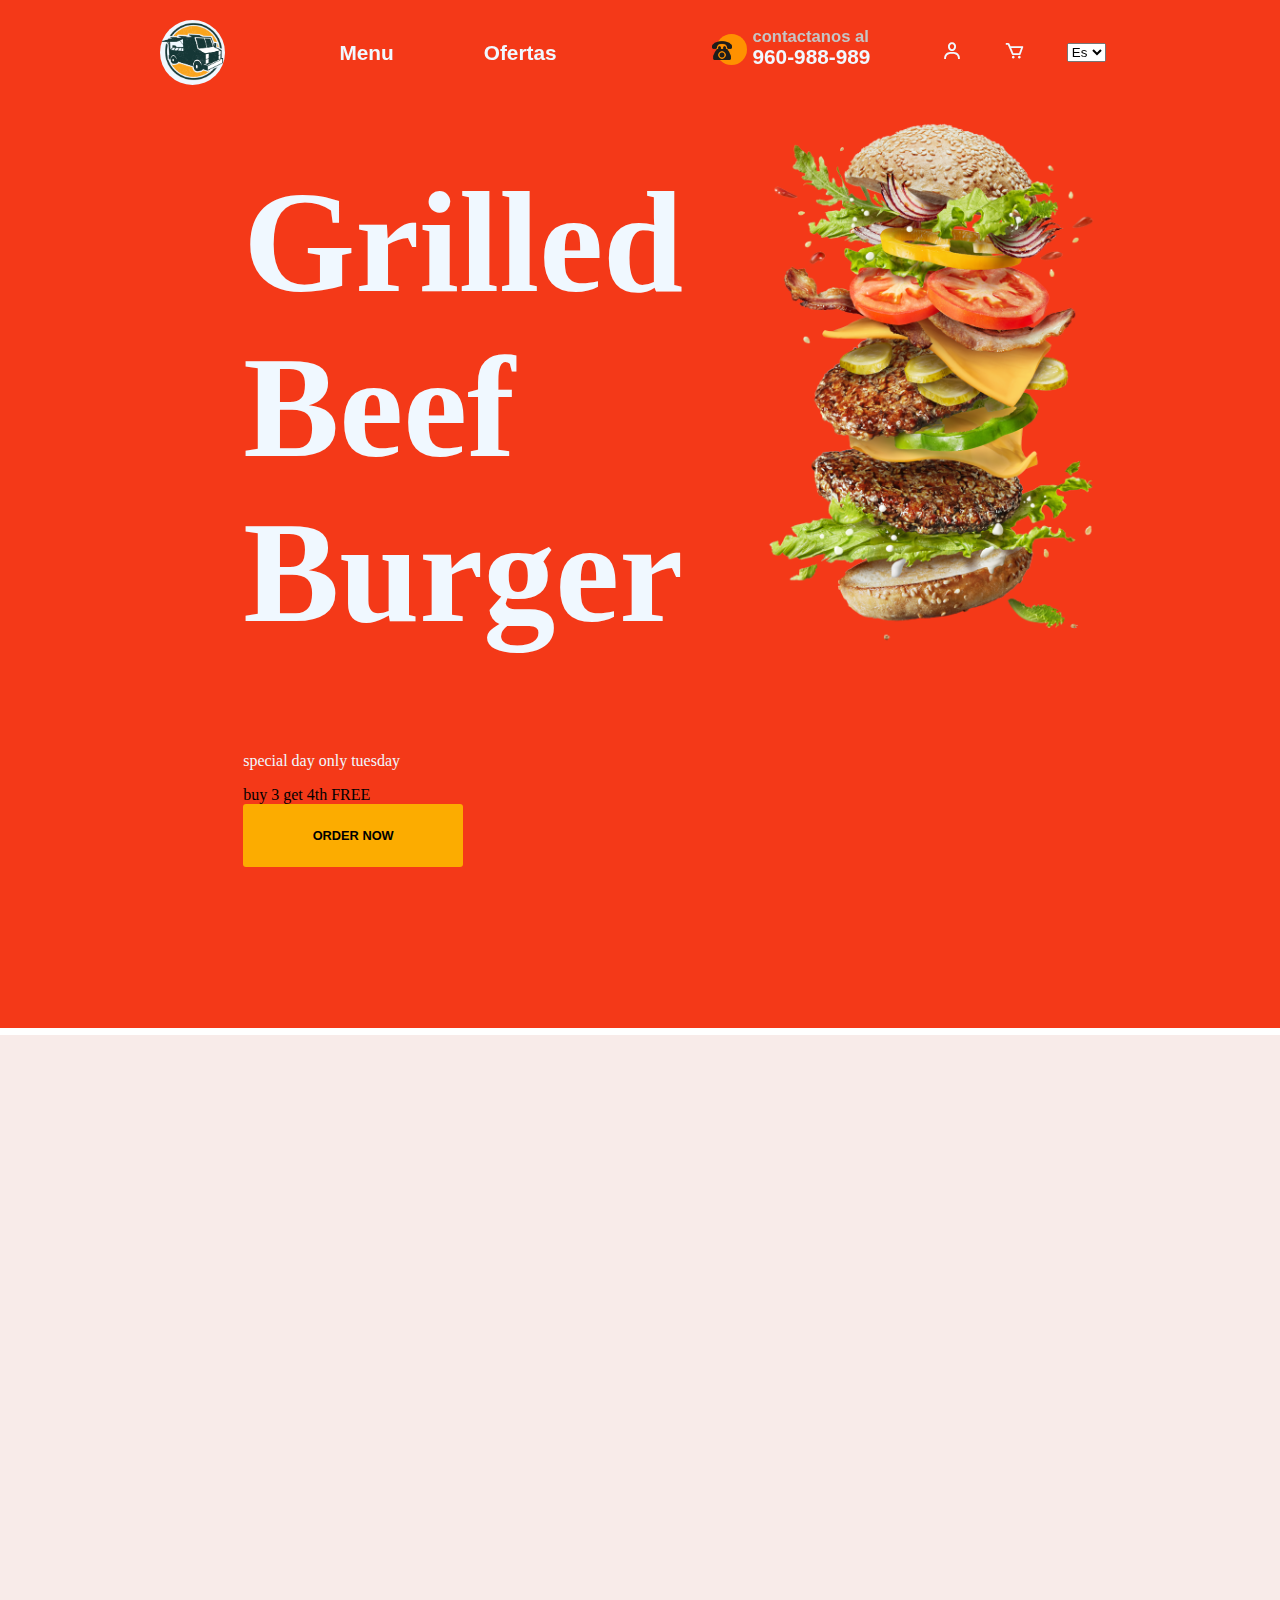
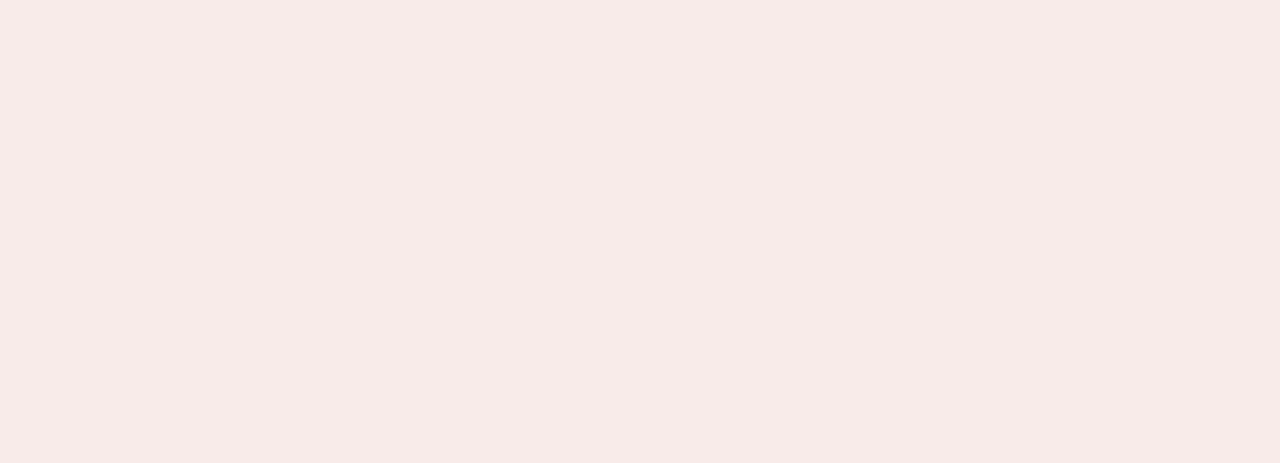
==== menú/index.html @ bf7a0da6 "Food-menu-one" ====
<!DOCTYPE html>
<html lang="en">
<head>
    <meta charset="UTF-8">
    <meta name="viewport" content="width=device-width, initial-scale=1.0">
    <title>Document</title>
    <link rel="stylesheet" href="/menú/stylesmn.css">
    <link href='https://unpkg.com/boxicons@2.1.4/css/boxicons.min.css' rel='stylesheet'>

</head>
<body>

<header class="head-container">
    <header>
        <div class="item">
        <img class="logo" src="/menú/src/images/logo.png" alt="">
        </div>

        <nav class="item">
            <li>Menu</li>
            <li>Ofertas</li>       
        </nav>

        <div class="item E-block">

                <img src="/menú/src/images/tell.png" alt="">
                <div class="b-radius"></div>
            <div>
                <p class="small">contactanos al</p>
                <p>960-988-989</p>
            </div>
        </div>

        <div class="item extra">
                <li><i class='bx bx-user'></i></li>
                <li><i class='bx bx-cart'></i></li>
                    <select name="lenguaje" >
                        <option value="Es">Es</option>
                        <option value="En">En</option>
                    </select>
            </ul>
        </div>
    </header>
</header>

<main>
    
    <section class="pr-contain">
    <div class="contain">
        <div class="contain-1">
            <h1> Grilled Beef Burger</h1>
            <p>special day only tuesday</p>
            <span>buy 3 get 4th FREE</span>
            <div class="btn"><span>ORDER NOW<span></div>
        </div>
        <div class="contain-2">
            <img src="/menú/src/hamburger/pngwing.com (7).png" alt="">
        </div>
    </div>
    </section>

    <section class="sd-contain">
    </section>
</main>

</body>
</html>
---- menú/stylesmn.css ----
body {
    margin-inline: 0;
    margin-top: 0;
    justify-content: center;
    margin: 0px 10%;
    box-sizing: border-box;
    overflow-x:hidden;
}

header{
    z-index: 10;
    display: grid;
    grid-template-columns: 1fr 3fr 2fr 2fr;
    min-width: 600px;
    position: fixed;
    width: 80%;
    color: aliceblue;
    margin-top: 10px;
}

header img {
    object-fit:contain;
    width: 16px;
}

.logo {
    width: 65px;
    background-color: aliceblue;
    border-radius: 50px;
}

.item {
    display: flex;
    list-style: none;
    justify-content: center;
    align-items: center;
    padding-inline: 10%;
    justify-content: space-around;
    font-family:'Gill Sans', 'Gill Sans MT', Calibri, 'Trebuchet MS', sans-serif;
    font-size: 13px;
    cursor: pointer;
    font-size: 1.3em;
    font-weight: bold;
}

.E-block{
    padding-top: 10px;
    align-items: center;
    justify-content: end;
    
}

.small {
    color: rgb(197, 197, 197);
    font-size: 0.8em;
    margin-bottom: 20px;
}
.E-block p{
margin-top: 0px;
line-height: 0%;
}
.E-block img{
    z-index: 10;
    position: relative;
    top: -8px; 
    margin-right:20px;
    width: 20px;
}
.E-block .b-radius{
    z-index: 1;
    position: absolute;
    background-color: rgb(255, 145, 0);
    border-radius: 50px ; 
    height: 31px;
    width: 31px;
    top: 14px;
    transform: translateX(-123px);
}

header nav{
    display:flex;
    justify-content:center;
}

.pr-contain{
    z-index: 1;
    position: absolute;
    background-color: rgba(243, 36, 0, 0.904);
    background-position: center;
    background-repeat: no-repeat;
    background-size: cover;
    width: 100%;
    right: 0; 
    left: 0;
    height: 100vh;
    padding: 5% 12%;
    display: flex;
}

.btn {
    background-color: rgb(252, 172, 0); 
    display: flex;
    justify-content: center;
    align-items: center;
    flex-wrap: nowrap;
    min-height: 7%;
    width: 50%;
    border-radius: 3px;
    font-size: 80%;
    font-family:'Gill Sans', 'Gill Sans MT', Calibri, 'Trebuchet MS', sans-serif;
    font-weight: bold;
}

.pr-contain p{
    color: aliceblue;
}
.pr-contain h1{
    color: aliceblue;
    font-size: 900%;
}

.contain{
    display: flex;
    flex-direction: row;
    justify-content:st;
    width: 30%;
    margin-left: 7%;
}

.contain .contain-2 img{
    position:absolute;
    width: 30%;
    top: 7%;
}

.sd-contain{
    z-index: 2;
    position: absolute;
    background-color: rgb(248, 235, 233);
    background-position: center;
    background-repeat: no-repeat;
    background-size: cover;
    width: 100%;
    right: 0; 
    left: 0;
    top: 115vh;
    height: 100vh;
    padding: 5% 12%;
    display: flex;
}
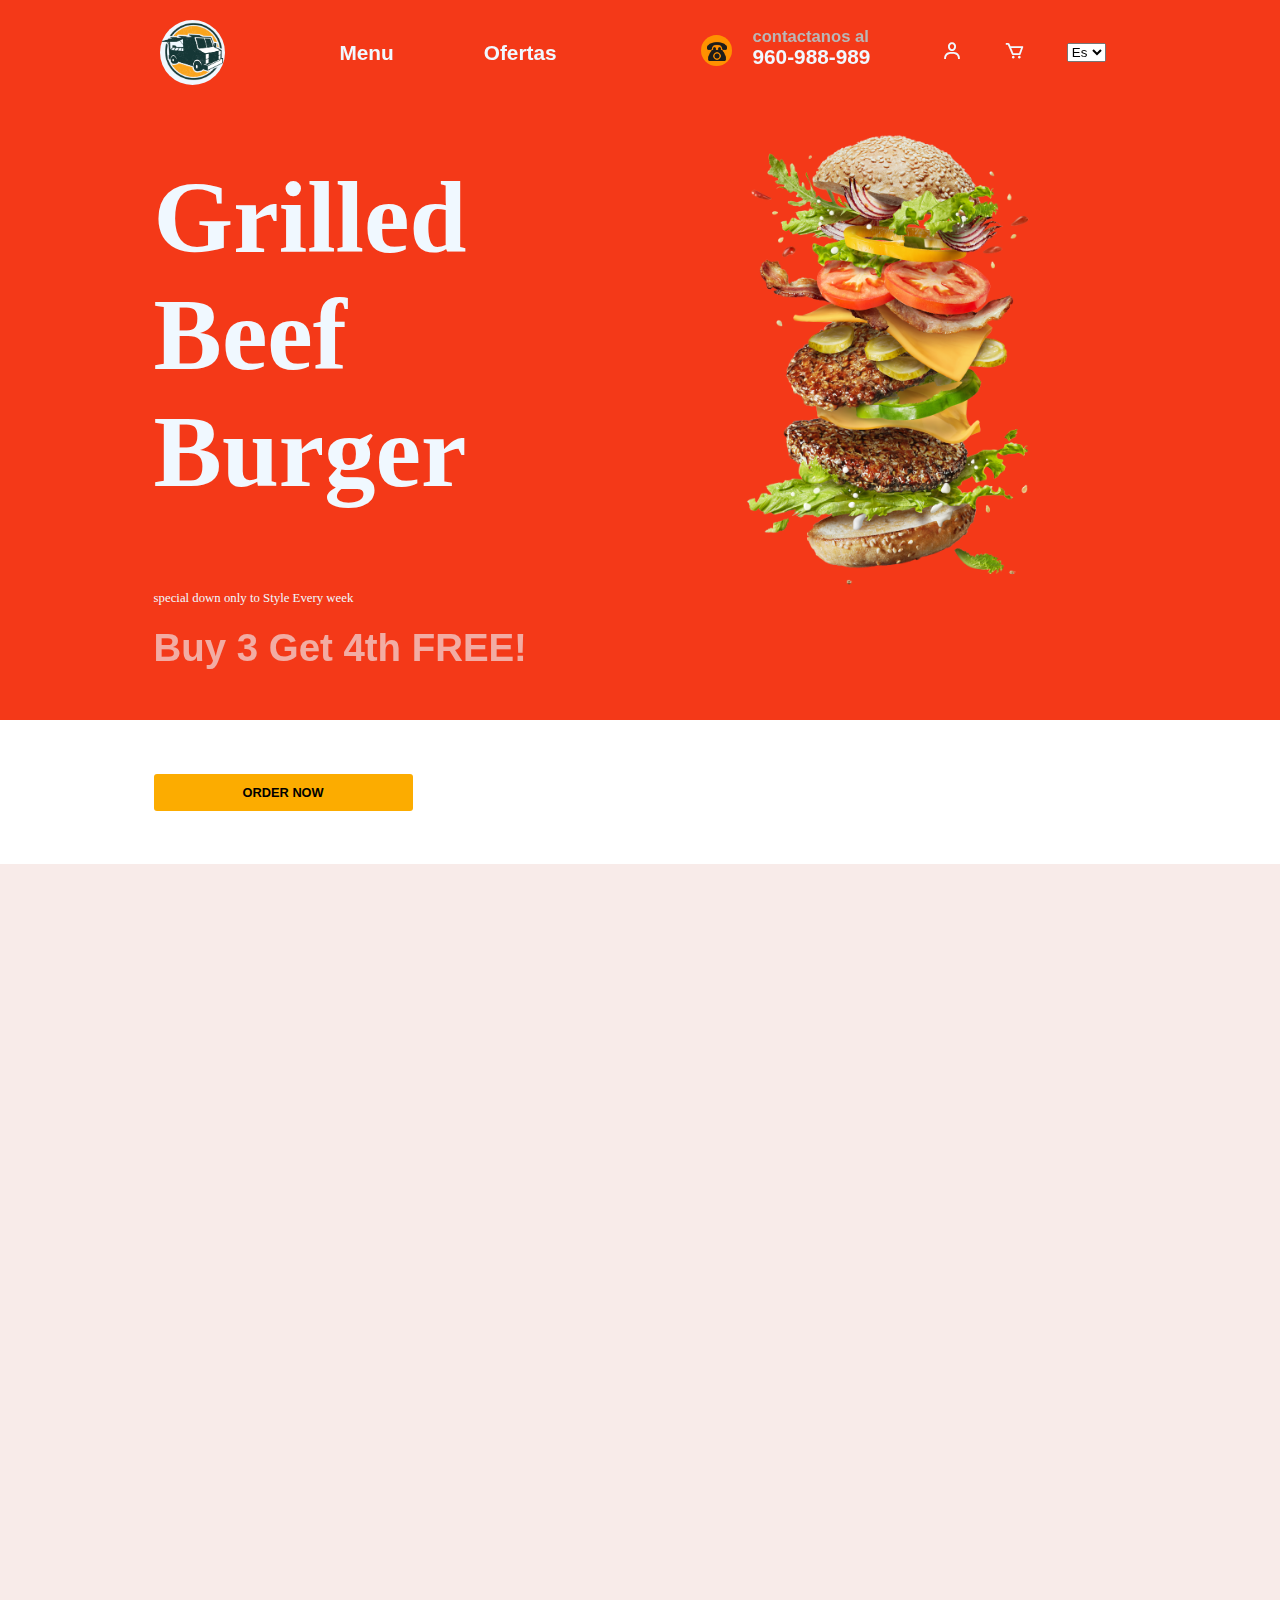
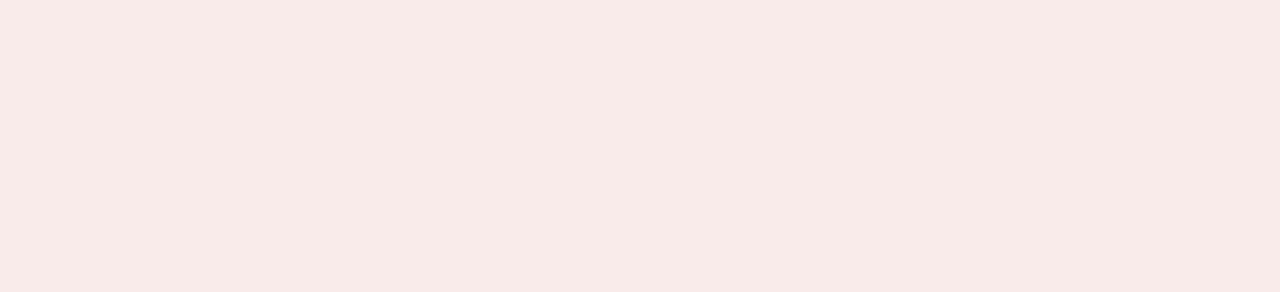
==== commit 26e26aa1: "well-center_food" ====
--- a/menú/index.html
+++ b/menú/index.html
@@ -22,9 +22,8 @@
         </nav>
 
         <div class="item E-block">
-
-                <img src="/menú/src/images/tell.png" alt="">
-                <div class="b-radius"></div>
+                
+                <div class="b-radius"><img src="/menú/src/images/tell.png" alt=""></div>
             <div>
                 <p class="small">contactanos al</p>
                 <p>960-988-989</p>
@@ -48,11 +47,13 @@
     <section class="pr-contain">
     <div class="contain">
         <div class="contain-1">
+
             <h1> Grilled Beef Burger</h1>
-            <p>special day only tuesday</p>
-            <span>buy 3 get 4th FREE</span>
-            <div class="btn"><span>ORDER NOW<span></div>
+            <p class="small">special down only to Style Every week</p>
+            <span>Buy 3 Get 4th <b>FREE!</b></span>
+            <div class="btn">ORDER NOW</div>
         </div>
+
         <div class="contain-2">
             <img src="/menú/src/hamburger/pngwing.com (7).png" alt="">
         </div>
--- a/menú/stylesmn.css
+++ b/menú/stylesmn.css
@@ -42,16 +42,15 @@
     font-size: 1.3em;
     font-weight: bold;
 }
-
 .E-block{
+    display: flex;
     padding-top: 10px;
     align-items: center;
     justify-content: end;
     
 }
-
-.small {
-    color: rgb(197, 197, 197);
+.small{
+    color: rgb(185, 183, 183);
     font-size: 0.8em;
     margin-bottom: 20px;
 }
@@ -60,22 +59,21 @@
 line-height: 0%;
 }
 .E-block img{
-    z-index: 10;
-    position: relative;
-    top: -8px; 
-    margin-right:20px;
+    position: relative; 
     width: 20px;
 }
 .E-block .b-radius{
-    z-index: 1;
-    position: absolute;
+    z-index: 9;
+    display: flex;
+    justify-content: center;
+    align-items: center;
     background-color: rgb(255, 145, 0);
     border-radius: 50px ; 
     height: 31px;
-    width: 31px;
-    top: 14px;
-    transform: translateX(-123px);
-}
+    min-width: 31px;
+    transform: translateY(-7px);
+    margin-right:20px;
+} 
 
 header nav{
     display:flex;
@@ -92,8 +90,8 @@
     width: 100%;
     right: 0; 
     left: 0;
-    height: 100vh;
-    padding: 5% 12%;
+    height: 80vh;
+    padding: 0% 0vw;
     display: flex;
 }
 
@@ -109,6 +107,7 @@
     font-size: 80%;
     font-family:'Gill Sans', 'Gill Sans MT', Calibri, 'Trebuchet MS', sans-serif;
     font-weight: bold;
+    margin-top: 20%;
 }
 
 .pr-contain p{
@@ -116,21 +115,45 @@
 }
 .pr-contain h1{
     color: aliceblue;
-    font-size: 900%;
+    font-size: 8vw;
 }
 
 .contain{
     display: flex;
     flex-direction: row;
     justify-content:st;
-    width: 30%;
-    margin-left: 7%;
+    width: 100%;
+    margin: 10vh;
+    margin-left:12vw;
+    
+}
+
+.contain-1{
+    flex: 2;
+}
+.contain-1, .contain-2{
+    width: 50%;
+    justify-content: start;
+    display: flex;
+    flex-direction: column;
 }
 
 .contain .contain-2 img{
-    position:absolute;
-    width: 30%;
-    top: 7%;
+    position:relative;
+    width: 80%;
+}
+
+.contain-1 span{
+    font-size: 3vw;
+    font-family:'Franklin Gothic Medium', 'Arial Narrow', Arial, sans-serif;
+    font-weight: bold;
+    color: aliceblue;
+    filter: opacity(60%);
+}
+
+.contain-1 b{
+    font-family:'Franklin Gothic Medium', 'Arial Narrow', Arial, sans-serif;
+    filter: opacity(100%);
 }
 
 .sd-contain{
@@ -143,7 +166,7 @@
     width: 100%;
     right: 0; 
     left: 0;
-    top: 115vh;
+    top: 96vh;
     height: 100vh;
     padding: 5% 12%;
     display: flex;
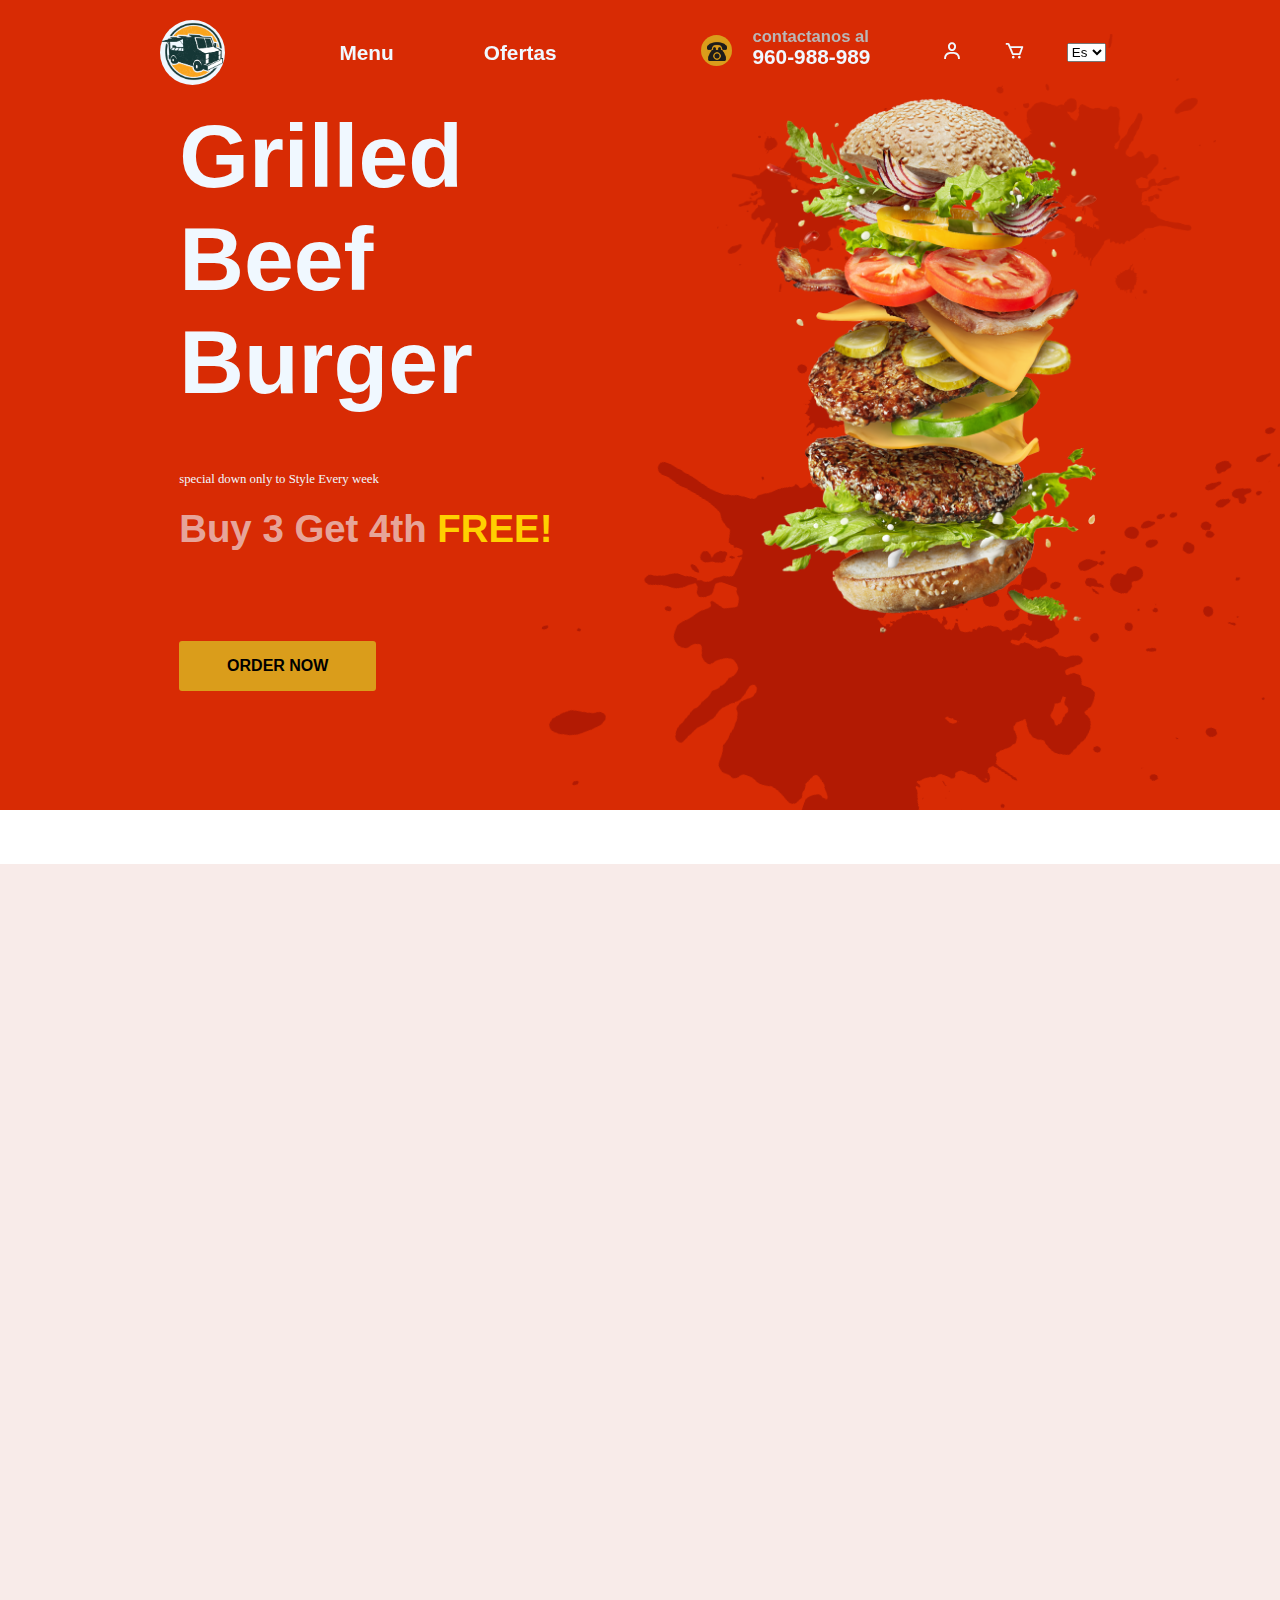
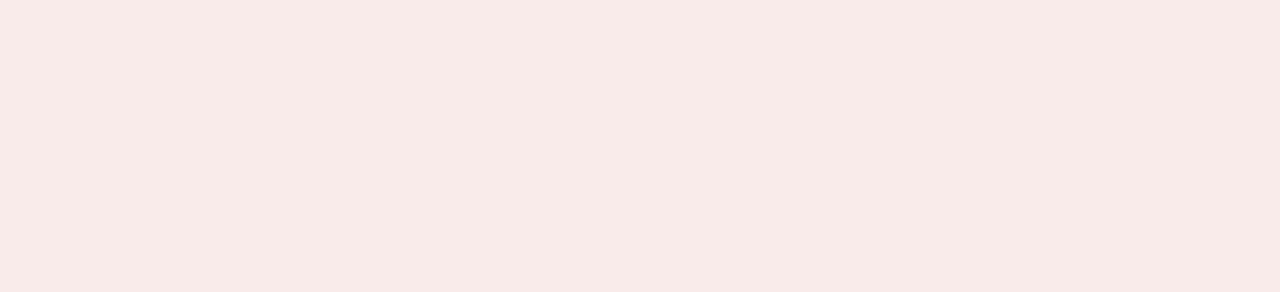
==== commit 64a94bb2: "85%-page-pr" ====
--- a/menú/index.html
+++ b/menú/index.html
@@ -45,17 +45,25 @@
 <main>
     
     <section class="pr-contain">
+        <div class="details"></div>
+        <div class="details"></div>
+        <div class="details"></div>
+
     <div class="contain">
         <div class="contain-1">
 
             <h1> Grilled Beef Burger</h1>
             <p class="small">special down only to Style Every week</p>
-            <span>Buy 3 Get 4th <b>FREE!</b></span>
+            <span>Buy 3 Get 4th <b class="pref"> FREE!</b></span> 
+            
+                
+                <div class="details"></div>
             <div class="btn">ORDER NOW</div>
         </div>
 
         <div class="contain-2">
             <img src="/menú/src/hamburger/pngwing.com (7).png" alt="">
+
         </div>
     </div>
     </section>
--- a/menú/stylesmn.css
+++ b/menú/stylesmn.css
@@ -67,7 +67,7 @@
     display: flex;
     justify-content: center;
     align-items: center;
-    background-color: rgb(255, 145, 0);
+    background-color: #da9d1b;
     border-radius: 50px ; 
     height: 31px;
     min-width: 31px;
@@ -83,31 +83,33 @@
 .pr-contain{
     z-index: 1;
     position: absolute;
-    background-color: rgba(243, 36, 0, 0.904);
+    background-color: #d82b04;
     background-position: center;
     background-repeat: no-repeat;
     background-size: cover;
     width: 100%;
     right: 0; 
     left: 0;
-    height: 80vh;
+    height: 90vh;
     padding: 0% 0vw;
     display: flex;
+    overflow: hidden;
 }
 
 .btn {
-    background-color: rgb(252, 172, 0); 
+    background-color:#da9d1b; 
     display: flex;
     justify-content: center;
     align-items: center;
     flex-wrap: nowrap;
     min-height: 7%;
-    width: 50%;
+    width: 40%;
     border-radius: 3px;
-    font-size: 80%;
-    font-family:'Gill Sans', 'Gill Sans MT', Calibri, 'Trebuchet MS', sans-serif;
+    font-size: 100%;
+    font-family:Verdana, Geneva, Tahoma, sans-serif;
     font-weight: bold;
-    margin-top: 20%;
+    margin-top: 10vh;
+    cursor: pointer;
 }
 
 .pr-contain p{
@@ -115,21 +117,25 @@
 }
 .pr-contain h1{
     color: aliceblue;
-    font-size: 8vw;
+    font-size: 7vw;
+    font-family:'Franklin Gothic Medium', 'Arial Narrow', Arial, sans-serif;
+    margin-bottom: 5vh;
 }
 
 .contain{
+    z-index: 6;
     display: flex;
     flex-direction: row;
     justify-content:st;
     width: 100%;
-    margin: 10vh;
-    margin-left:12vw;
-    
+    margin: 5vh;
+    margin-left:14vw;
+    margin-right:9vw; ;
+    gap: 0%;
 }
 
 .contain-1{
-    flex: 2;
+    flex: 1;
 }
 .contain-1, .contain-2{
     width: 50%;
@@ -138,23 +144,82 @@
     flex-direction: column;
 }
 
-.contain .contain-2 img{
+.contain .contain-2 img {
+    z-index:5;
     position:relative;
-    width: 80%;
+    width: 100%;
+    
 }
 
 .contain-1 span{
     font-size: 3vw;
     font-family:'Franklin Gothic Medium', 'Arial Narrow', Arial, sans-serif;
     font-weight: bold;
-    color: aliceblue;
-    filter: opacity(60%);
+    color: rgba(240, 248, 255, 0.616);
+
+}
+
+.details:nth-child(1){
+    z-index:1;
+    top: 35vh;
+    left: 43vw;
+    height: 55vw;
+    width: 55vw;
+    position: absolute;
+    opacity: 40%;
+    background-color: #7a0303;
+    transform: rotate(20deg);
+    mask-image: url(/menú/src/hamburger/salsa.png);
+    mask-repeat: no-repeat;
+    mask-size: contain;
+}
+.details:nth-child(2){
+    z-index:1;
+    top: 12vh;
+    left: 56vw;
+    height: 15vw;
+    width: 15vw;
+    position: absolute;
+    opacity: 30%;
+    background-color: #7a0303;
+    mask-image: url(/menú/src/hamburger/salsa.png);
+    mask-repeat: no-repeat;
+    mask-size: contain;
+}
+
+.details:nth-child(3){
+    z-index:1;
+    top: -12vh;
+    left: 70vw;
+    height: 35vw;
+    width: 25vw;
+    position: absolute;
+    opacity: 20%;
+    background-color: #7a0303;
+    mask-image: url(/menú/src/hamburger/salsa.png);
+    mask-repeat: no-repeat;
+    mask-size: contain;
+    transform: rotate(180deg);
 }
 
 .contain-1 b{
-    font-family:'Franklin Gothic Medium', 'Arial Narrow', Arial, sans-serif;
-    filter: opacity(100%);
-}
+    color:rgb(255, 208, 0);
+}
+
+/* .details:nth-child(4){
+    z-index:1;
+    position: relative;
+    top: -6vh;
+    left: 16vw;
+    transform: rotate(-5deg);
+    height: 5vw;
+    width: 18vw;
+    opacity: 50%;
+    background-color: #7a0303;
+    mask-image: url(/menú/src/hamburger/klipartz.com.png);
+    mask-size: contain;
+    mask-repeat: no-repeat;  
+} */
 
 .sd-contain{
     z-index: 2;
